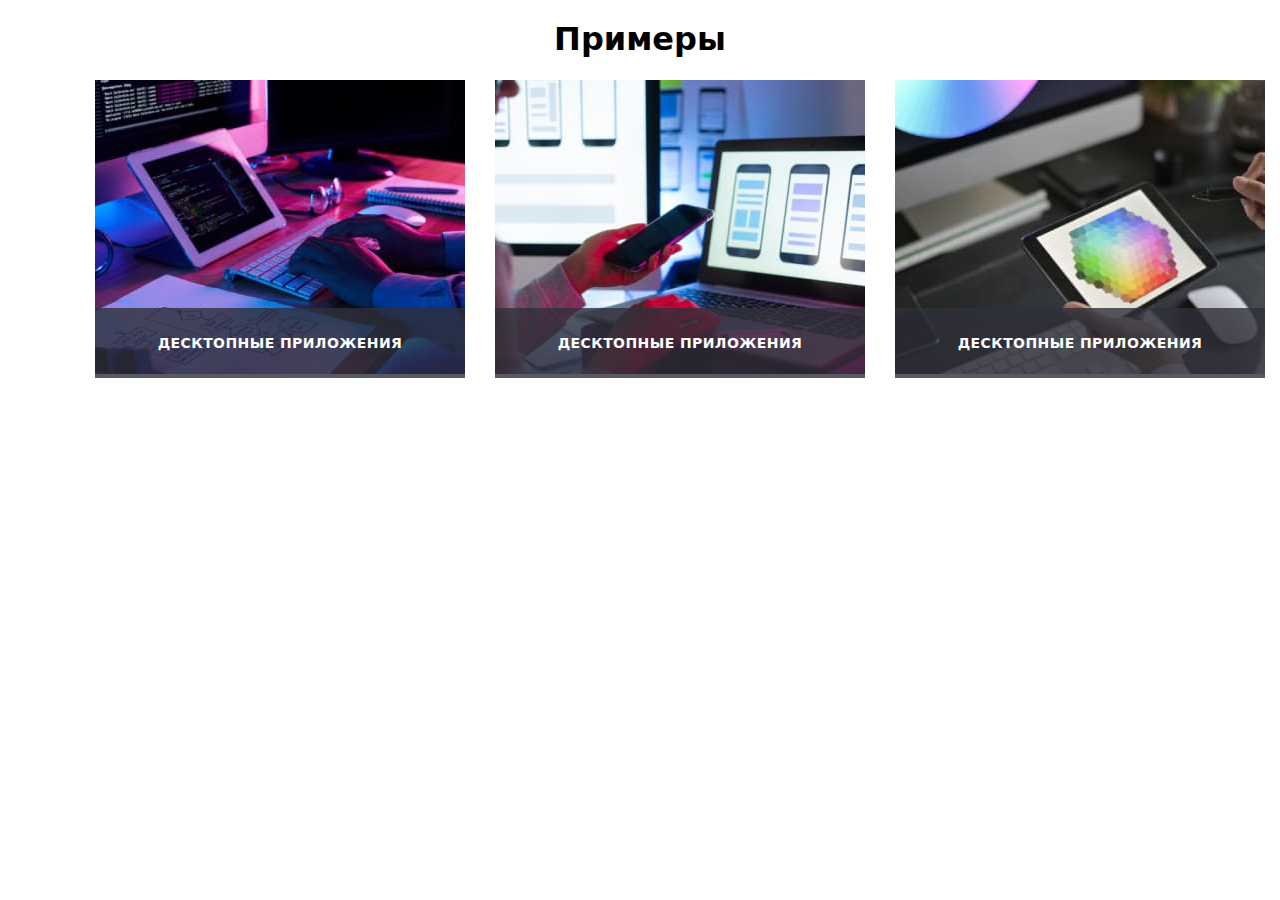
==== index.html @ 41e2a455 "у" ====
<!DOCTYPE html>
<html lang="en">

<head>
    <meta charset="UTF-8">
    <meta http-equiv="X-UA-Compatible" content="IE=edge">
    <meta name="viewport" content="width=device-width, initial-scale=1.0">
    <title>Practice</title>
    <link rel="stylesheet"
        href="https://cdnjs.cloudflare.com/ajax/libs/modern-normalize/1.1.0/modern-normalize.min.css">
    <link rel="stylesheet" href="./css/style.css">
</head>

<body>
    <div class="container">
        <h1>Примеры</h1>
        <ul class="list lists">
            <li class="list-item">

                <img src="./images/box1.jpg" alt="box" width="370px">
                <p class="text">Десктопные приложения</p>




            </li>
            <li class="list-item">
                <img src="./images/box2.jpg" alt="box" width="370px">
                <p class="text">Десктопные приложения</p>
            </li>
            <li class="list-item">
                <img src="./images/box3.jpg" alt="box" width="370px">
                <p class="text">Десктопные приложения</p>
            </li>
        </ul>
    </div>



</body>

</html>
---- css/style.css ----
p {
  margin: 0;
  padding: 0;
}
.container {
  width: 1200px;
  padding: 0 15px;
  margin-left: auto;
  margin-right: auto;
  text-align: center;
}
.lists {
  list-style: none;
}
.list {
  display: flex;
}
.list-item {
  position: relative;

  max-width: 370px;
  margin-left: 30px;
}
.list-item:first-child {
  margin: 0;
}

.text {
  display: block;
  position: absolute;
  bottom: 0;
  width: 100%;

  padding: 27px 0;

  font-weight: 700;
  font-size: 14px;
  line-height: 16px;
  text-align: center;
  letter-spacing: 0.03em;
  text-transform: uppercase;

  color: #ffffff;
  background-color: rgba(47, 48, 58, 0.8);
}
img {
  border: none;
}
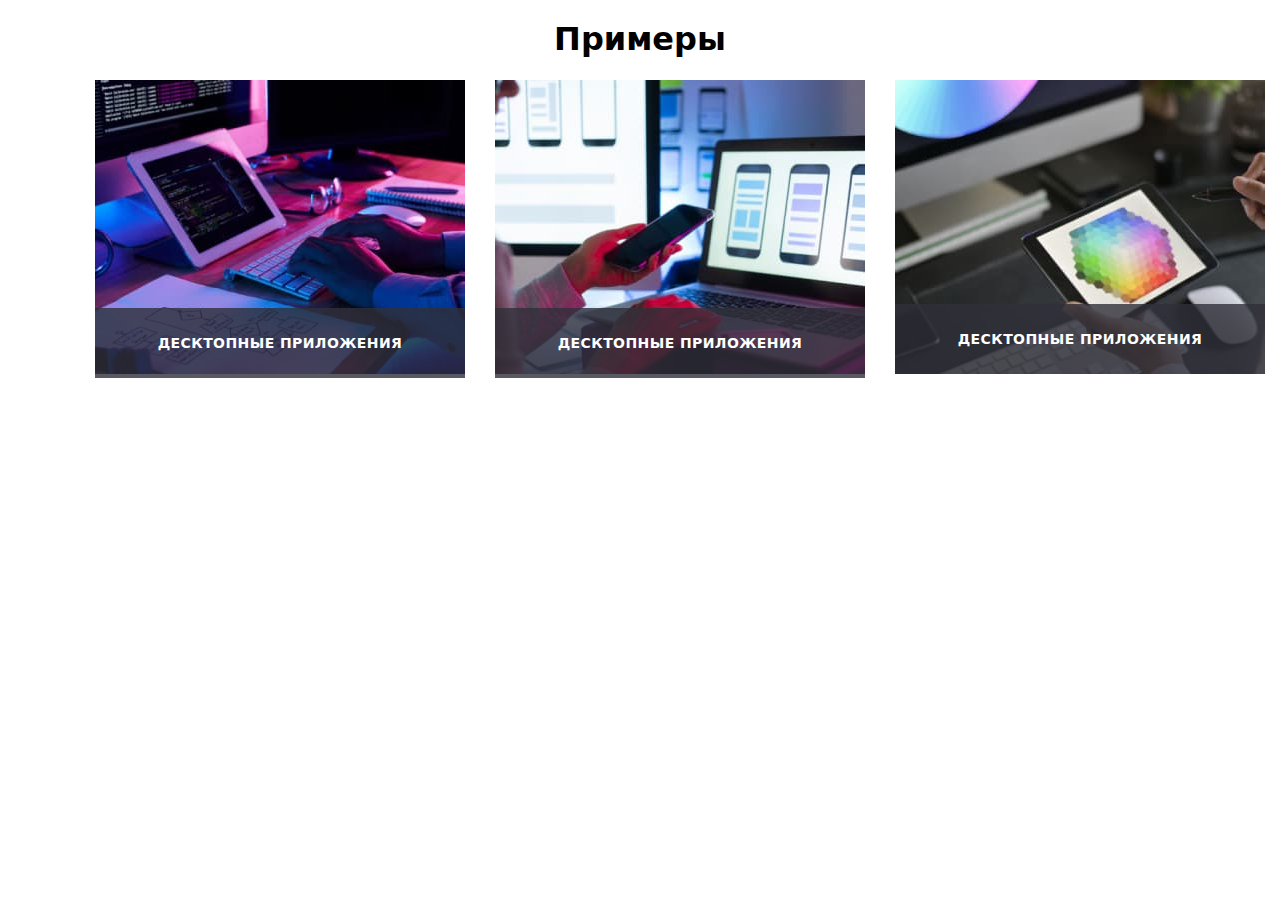
==== commit bb9c404c: "в" ====
--- a/index.html
+++ b/index.html
@@ -26,11 +26,18 @@
             </li>
             <li class="list-item">
                 <img src="./images/box2.jpg" alt="box" width="370px">
-                <p class="text">Десктопные приложения</p>
+                <div class="list-bgn">
+                    <p class="text-two">Десктопные приложения</p>
+                </div>
             </li>
             <li class="list-item">
-                <img src="./images/box3.jpg" alt="box" width="370px">
-                <p class="text">Десктопные приложения</p>
+
+                <div class="kkk">
+                    <img src="./images/box3.jpg" alt="box" width="370px">
+                    <div class="list-bgn">
+                        <p class="text-two">Десктопные приложения</p>
+                    </div>
+                </div>
             </li>
         </ul>
     </div>
--- a/css/style.css
+++ b/css/style.css
@@ -1,3 +1,7 @@
+li {
+  margin: 0;
+  padding: 0;
+}
 p {
   margin: 0;
   padding: 0;
@@ -46,3 +50,26 @@
 img {
   border: none;
 }
+.list-bgn {
+  position: absolute;
+  width: 100%;
+  bottom: 0;
+
+  padding: 27px 0;
+  background-color: rgba(47, 48, 58, 0.8);
+}
+.text-two {
+  font-weight: 700;
+  font-size: 14px;
+  line-height: 16px;
+  text-align: center;
+  letter-spacing: 0.03em;
+  text-transform: uppercase;
+
+  color: #ffffff;
+}
+.kkk {
+  position: relative;
+  max-width: 370px;
+  max-height: 294px;
+}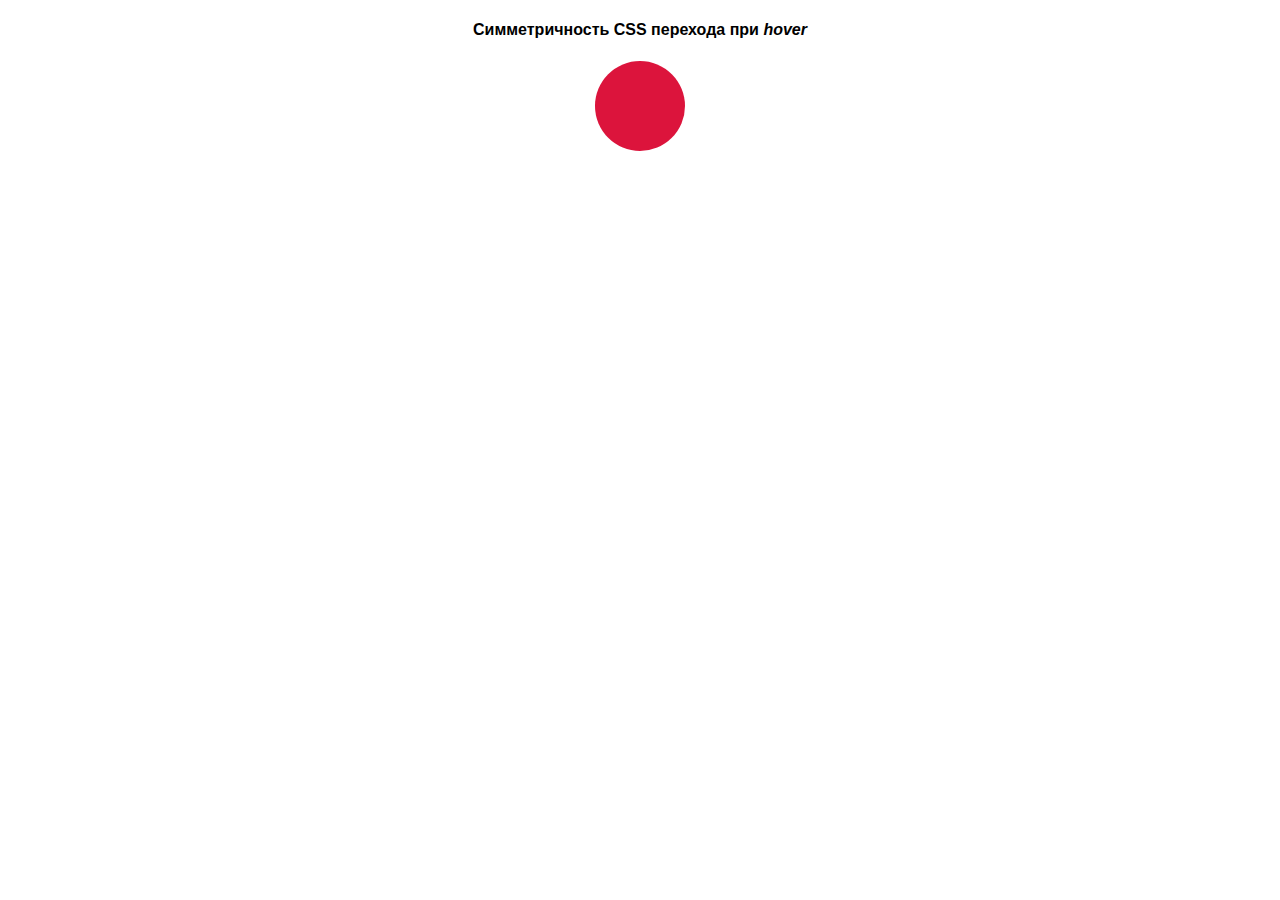
==== commit dadf75b5: "анимация" ====
--- a/index.html
+++ b/index.html
@@ -12,38 +12,10 @@
 </head>
 
 <body>
-    <div class="container">
-        <h1>Примеры</h1>
-        <ul class="list lists">
-            <li class="list-item">
-
-                <img src="./images/box1.jpg" alt="box" width="370px">
-                <p class="text">Десктопные приложения</p>
-
-
-
-
-            </li>
-            <li class="list-item">
-                <img src="./images/box2.jpg" alt="box" width="370px">
-                <div class="list-bgn">
-                    <p class="text-two">Десктопные приложения</p>
-                </div>
-            </li>
-            <li class="list-item">
-
-                <div class="kkk">
-                    <img src="./images/box3.jpg" alt="box" width="370px">
-                    <div class="list-bgn">
-                        <p class="text-two">Десктопные приложения</p>
-                    </div>
-                </div>
-            </li>
-        </ul>
+    <h4>Симметричность CSS перехода при <em>hover</em></h4>
+    <div class="border">
+        <div class="box"></div>
     </div>
-
-
-
 </body>
 
 </html>--- a/css/style.css
+++ b/css/style.css
@@ -1,75 +1,23 @@
-li {
-  margin: 0;
-  padding: 0;
-}
-p {
-  margin: 0;
-  padding: 0;
-}
-.container {
-  width: 1200px;
-  padding: 0 15px;
-  margin-left: auto;
-  margin-right: auto;
+body {
   text-align: center;
-}
-.lists {
-  list-style: none;
-}
-.list {
-  display: flex;
-}
-.list-item {
-  position: relative;
-
-  max-width: 370px;
-  margin-left: 30px;
-}
-.list-item:first-child {
-  margin: 0;
+  font-family: sans-serif;
 }
 
-.text {
-  display: block;
-  position: absolute;
-  bottom: 0;
-  width: 100%;
+.box {
+  display: inline-block;
+  --r: 90px;
+  width: var(--r);
+  height: var(--r);
+  border-radius: 50%;
+  background: crimson;
+  cursor: pointer;
+/* Измени код под этой строкой */
+transition: .8s all ease;
 
-  padding: 27px 0;
+}
 
-  font-weight: 700;
-  font-size: 14px;
-  line-height: 16px;
-  text-align: center;
-  letter-spacing: 0.03em;
-  text-transform: uppercase;
-
-  color: #ffffff;
-  background-color: rgba(47, 48, 58, 0.8);
-}
-img {
-  border: none;
-}
-.list-bgn {
-  position: absolute;
-  width: 100%;
-  bottom: 0;
-
-  padding: 27px 0;
-  background-color: rgba(47, 48, 58, 0.8);
-}
-.text-two {
-  font-weight: 700;
-  font-size: 14px;
-  line-height: 16px;
-  text-align: center;
-  letter-spacing: 0.03em;
-  text-transform: uppercase;
-
-  color: #ffffff;
-}
-.kkk {
-  position: relative;
-  max-width: 370px;
-  max-height: 294px;
+.box:hover {
+  transition: .8s all ease;
+  border-radius: 0;
+  background: slateblue;
 }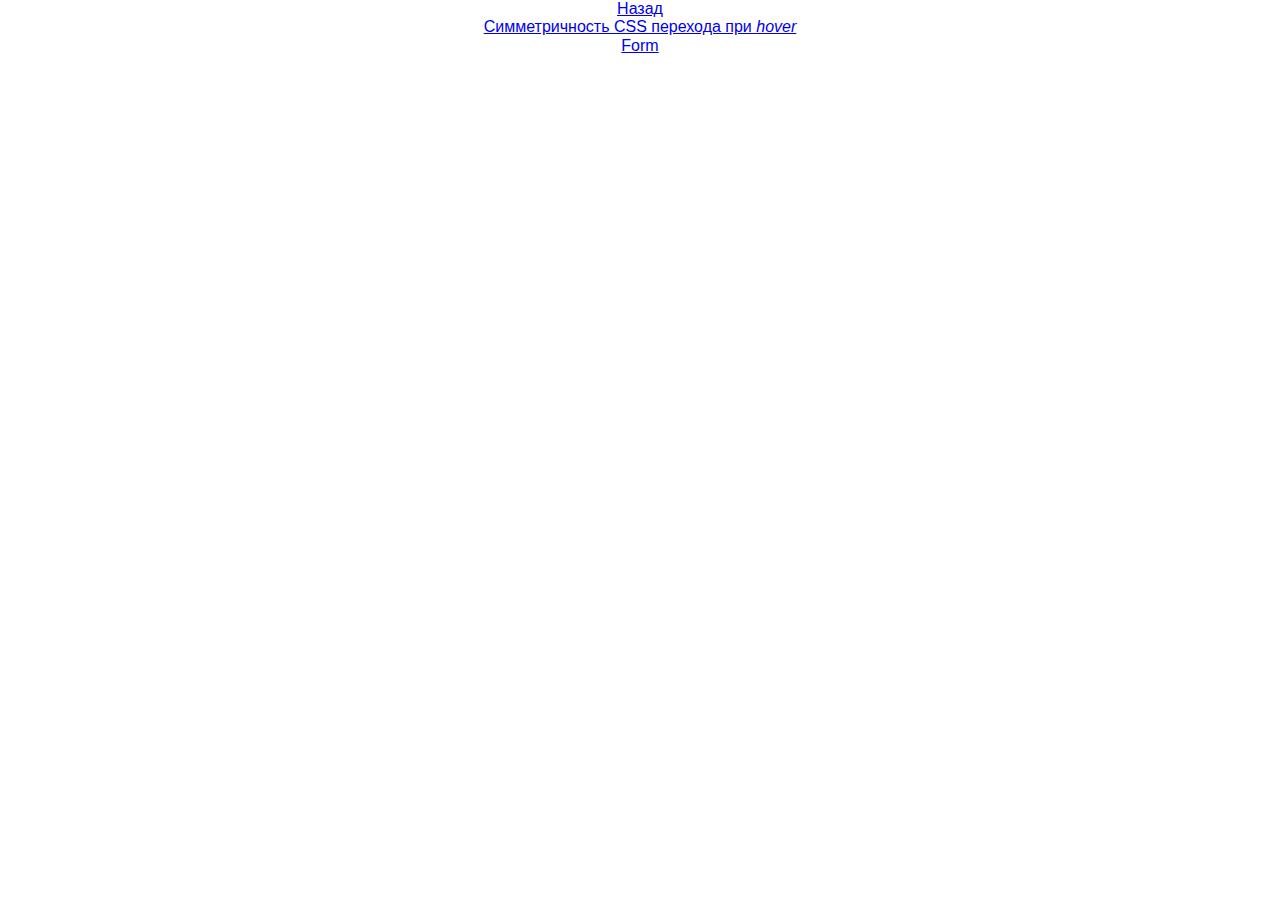
==== commit c142f25d: "подобрал под форму" ====
--- a/index.html
+++ b/index.html
@@ -12,10 +12,14 @@
 </head>
 
 <body>
-    <h4>Симметричность CSS перехода при <em>hover</em></h4>
-    <div class="border">
-        <div class="box"></div>
-    </div>
+    <header>
+        <a href="./index.html">Назад</a>
+    </header>
+    <main>
+        <a href="./css-transition.html">Симметричность CSS перехода при <em>hover</em></a><br>
+        <a href="./forms.html">Form</a>
+        
+    </main>
 </body>
 
 </html>